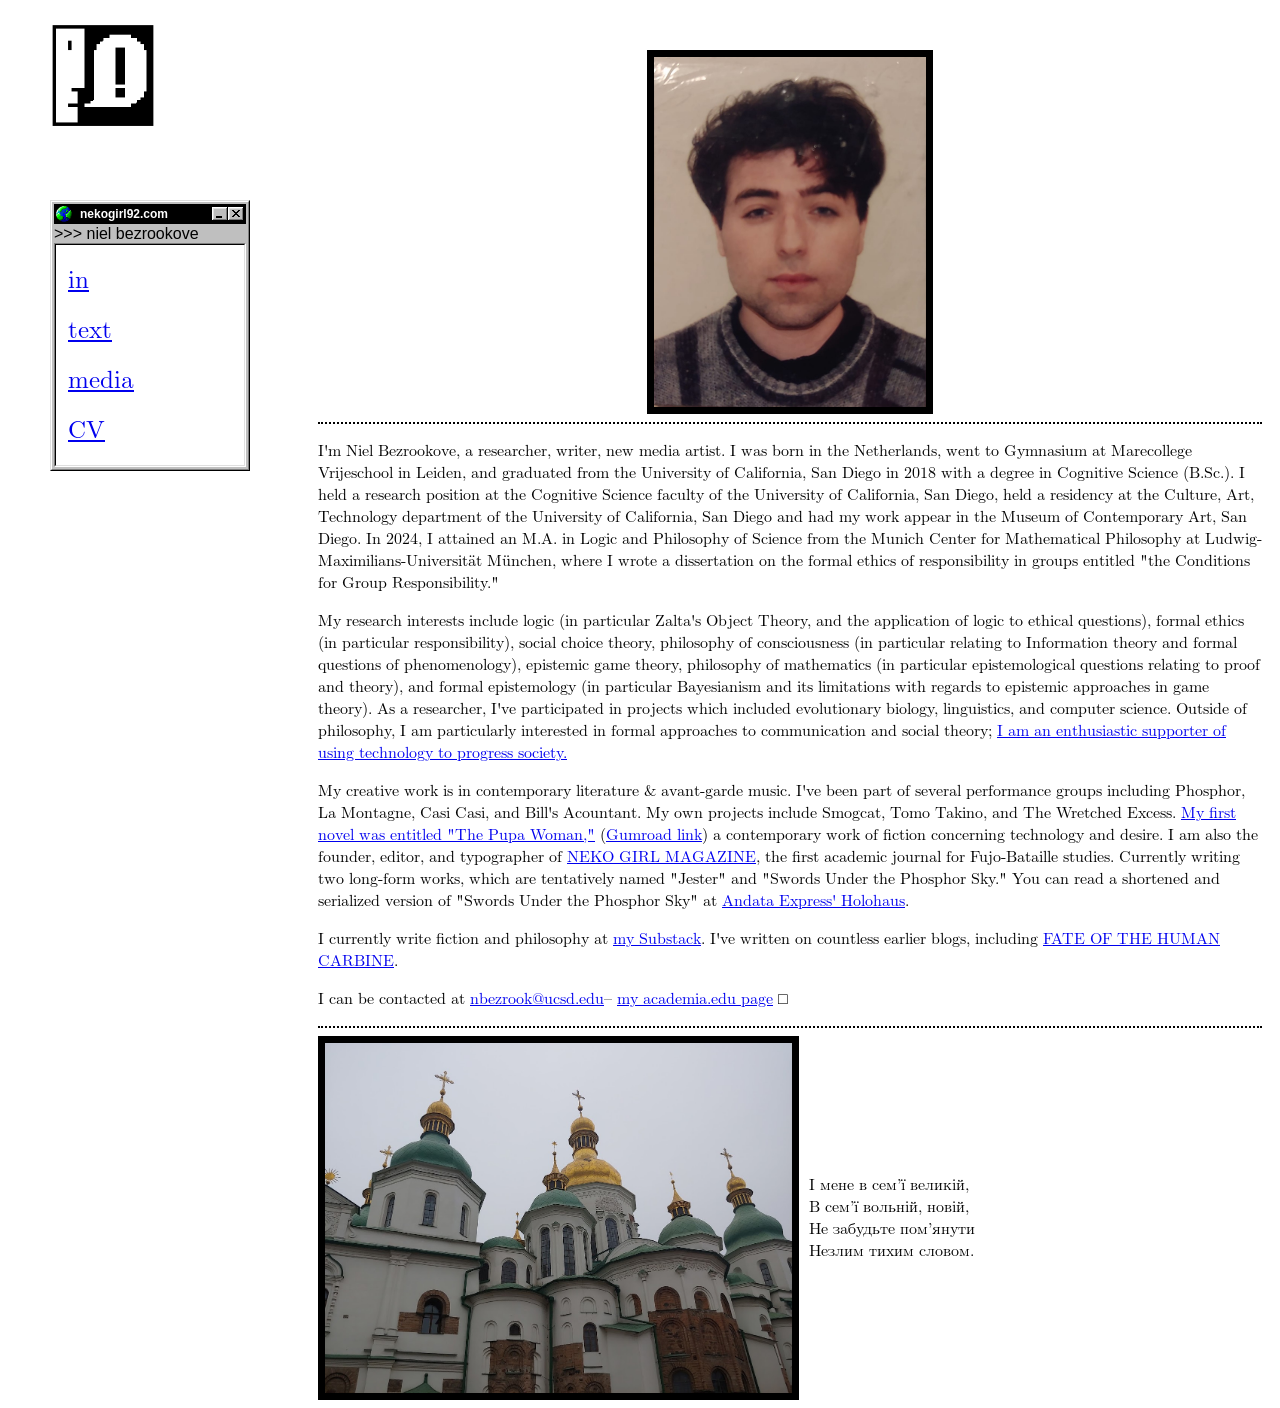
==== index.html @ 8990e806 "update" ====
<html lang="en">
  <head>
  <link rel="icon" href="/icon.ico" type="image/x-icon" />
  <style type="text/css">
	@font-face {
	font-family: "Computer Modern";
	src: url('cmunrm.otf');
	}
	body {
	font-family: "Computer Modern";
	}
	img.hasBorder {
	object-fit: cover;
	display: block;
	max-height:350px;
	margin-left: auto;
	margin-right: auto;
	border:7px solid #000000; 
	}
	container {
	display: flex;
	align-items: center;
	gap: 20px;
	}
	.sidenav {
	height: 100%; 
	width: 160px; 
	position: fixed;
	z-index: -1;
	top: 0;
	left: 0;
	background-color: #FFF;
	overflow-x: hidden; 
	padding-top: 20px;
	}

	.sidenav a {
	padding: 6px 8px 6px 32px;
	text-decoration: none;
	font-size: 25px;
	color: #818181;
	display: block;
	}

	.sidenav a:hover {
	color: #000000;
	}

	.main {
	margin-top: 50px;
	margin-left: 300px; 
	padding: 0px 10px;
	}

	@media screen and (max-height: 450px) {
	.sidenav {padding-top: 15px;}
	.sidenav a {font-size: 18px;}
	}
	
	.peach_bg {
	display:flex;
	max-width:980px;
	margin:auto;
	align-items:center;
	}
	  
	.description { 
	padding:10px;
	}
	</style>
	
    <meta charset="utf-8">
    <title>niel bezrookove</title>
    <link rel="stylesheet" href="style.css">
    <script src="script.js" type="text/javascript" language="javascript1.2"></script>
</head>

<body>

<div class="sidenav"><img style="margin-left:50px;max-width:70%;height:auto;" src="site icon.png">
</div>

<script>	var sidewindow = createMiniWinLayer(
			'<p><a style="margin-left:10px;font-size:25px;font-family:Computer Modern" href="https://www.nekogirl92.com/">in</a></p><p><a style="margin-left:10px;font-size:25px;font-family:Computer Modern" href="text">text</a></p><p><a style="margin-left:10px;font-size:25px;font-family:Computer Modern" href="media">media</a></p><p><a style="margin-left:10px;font-size:25px;font-family:Computer Modern" href="https://drive.google.com/file/d/1nnhD9IYKwJ6ScHoR6qQgUqGGp2paw7JL/view?usp=sharing">CV</a></p>', //The text to be written in the main part of the mini window (can contain HTML)
		'nekogirl92.com',    //The text to be written in the title bar of the mini window
		50,                    //Distance from the left edge of the page to start
		200,                    //Distance from the top edge of the page to start
		200,                    //Width of the mini window
		'#000000',              //The background colour of the title bar of the mini window
		'#ffffff',              //The background colour of the main part of the mini window
		'cry.png',             //The location of the logo image in the top left corner (16px x 16px)
		'min.gif',        //The location of the minimise image (16px x 16px)
		'max.gif',          //The location of the restore image (16px x 16px)
		'cross.gif',            //The location of the 'close window' image (16px x 16px)
		'',         //The location of the maximise image (16px x 16px) - use '' for not maximisable
		                        //(only used if drag handle image is also specified)
		'',           //The location of the drag handle image (8px x 8px) - use '' for not resizable
		                        //(not available if dragable portion is set to true)
		1,                      //Initial window visibility (0 = hidden, 1 = maximised, 2 = minimised)
		false,                  //Dragable portion (true = entire window, false = title bar only)
		                        //Some browsers may have problems using the minimise/maximise/close buttons
		                        //if you use entire window.
		'<a style="font-family:Arial,Sans-Serif"> >>> niel bezrookove</a>',  //Only used in DOM browsers - HTML to be put just above the main part of the window -
		                        //this MUST NOT contain any 'div' elements - this is designed to be used along with my
		                        //display based menu script to provide menus in the mini windows
		true                    //Only used in DOM browsers (not Konqueror or IE Mac) - should the window use scrollbars
	);
</script>

<!--
<div class="sidenav">
  <a style="font-family:'Computer Modern'" href="index.html">in
  </a>
  <a style="font-family:'Computer Modern'" href="text.html">text
  </a>
  <a style="font-family:'Computer Modern'" href="media.html">media
  </a>
  <a style="font-family:'Computer Modern'" href="https://drive.google.com/file/d/1nnhD9IYKwJ6ScHoR6qQgUqGGp2paw7JL/view?usp=sharing">CV
  </a>
</div>

<!-- Page content -->
<div class="main">
<img class="hasBorder" src="/portrait.jpg" alt="" />
<hr style="border: none; border-top: 2px dotted black;">
<p style="font-family:'Computer Modern'">I'm Niel Bezrookove, a researcher, writer, new media artist. I was born in the Netherlands, went to Gymnasium at Marecollege Vrijeschool in Leiden, and graduated from the University of California, San Diego in 2018 with a degree in Cognitive Science (B.Sc.). I held a research position at the Cognitive Science faculty of the University of California, San Diego, held a residency at the Culture, Art, Technology department of the University of California, San Diego and had my work appear in the Museum of Contemporary Art, San Diego. In 2024, I attained an M.A. in Logic and Philosophy of Science from the Munich Center for Mathematical Philosophy at Ludwig-Maximilians-Universität München, where I wrote a dissertation on the formal ethics of responsibility in groups entitled "the Conditions for Group Responsibility."
</p>

<p style="font-family:'Computer Modern'"> My research interests include logic (in particular Zalta's Object Theory, and the application of logic to ethical questions), formal ethics (in particular responsibility), social choice theory, philosophy of consciousness (in particular relating to Information theory and formal questions of phenomenology), epistemic game theory, philosophy of mathematics (in particular epistemological questions relating to proof and theory), and formal epistemology (in particular Bayesianism and its limitations with regards to epistemic approaches in game theory). As a researcher, I've participated in projects which included evolutionary biology, linguistics, and computer science. Outside of philosophy, I am particularly interested in formal approaches to communication and social theory; <a href="https://nekosattva.substack.com/p/the-problem-of-scale-in-anarchism">I am an enthusiastic supporter of using technology to progress society.</a>
</p>

<p style="font-family:'Computer Modern'">
My creative work is in contemporary literature & avant-garde music. I've been part of several performance groups including Phosphor, La Montagne, Casi Casi, and Bill's Acountant. My own projects include Smogcat, Tomo Takino, and The Wretched Excess. <a href="https://www.amazon.com/Pupa-Woman-nekosattva-B-ebook/dp/B088466JJC">My first novel was entitled "The Pupa Woman,"</a> (<a href="https://gumroad.com/l/PUPAWOMAN">Gumroad link</a>) a contemporary work of fiction concerning technology and desire. I am also the founder, editor, and typographer of <a href="https://www.nekogirlmagazine.com">NEKO GIRL MAGAZINE</a>, the first academic journal for Fujo-Bataille studies. Currently writing two long-form works, which are tentatively named "Jester" and "Swords Under the Phosphor Sky." You can read a shortened and serialized version of "Swords Under the Phosphor Sky" at <a href="https://andataexpress.neocities.org/phosphor-ch">Andata Express' Holohaus</a>.
</p>

<p style="font-family:'Computer Modern'">
I currently write fiction and philosophy at <a href="https://nekosattva.substack.com/">my Substack</a>. I've written on countless earlier blogs, including <a href="https://nekogirl920.wordpress.com/">FATE OF THE HUMAN CARBINE</a>.
</p>

<p style="font-family:'Computer Modern'">
I can be contacted at 
<a href="mailto:nbezrook@ucsd.edu">nbezrook@ucsd.edu</a>–
<a href="https://ucsd.academia.edu/NBezrookove">my academia.edu page</a> □
</p>

<hr style="border: none; border-top: 2px dotted black;">

<div class="peach_bg">
<a href="https://en.wikipedia.org/wiki/Saint_Sophia_Cathedral,_Kyiv" title="Saint Sophia Cathedral, Kyiv, 2020" class="hasBorder"><img class="hasBorder" src="/ukraine.jpg"></a>
<div class="description">
І мене в сем’ї великій, <br>
В сем’ї вольній, новій, <br>
Не забудьте пом’янути <br>
Незлим тихим словом. <br>
</div>
</div>

</div>
 </body>
</html>
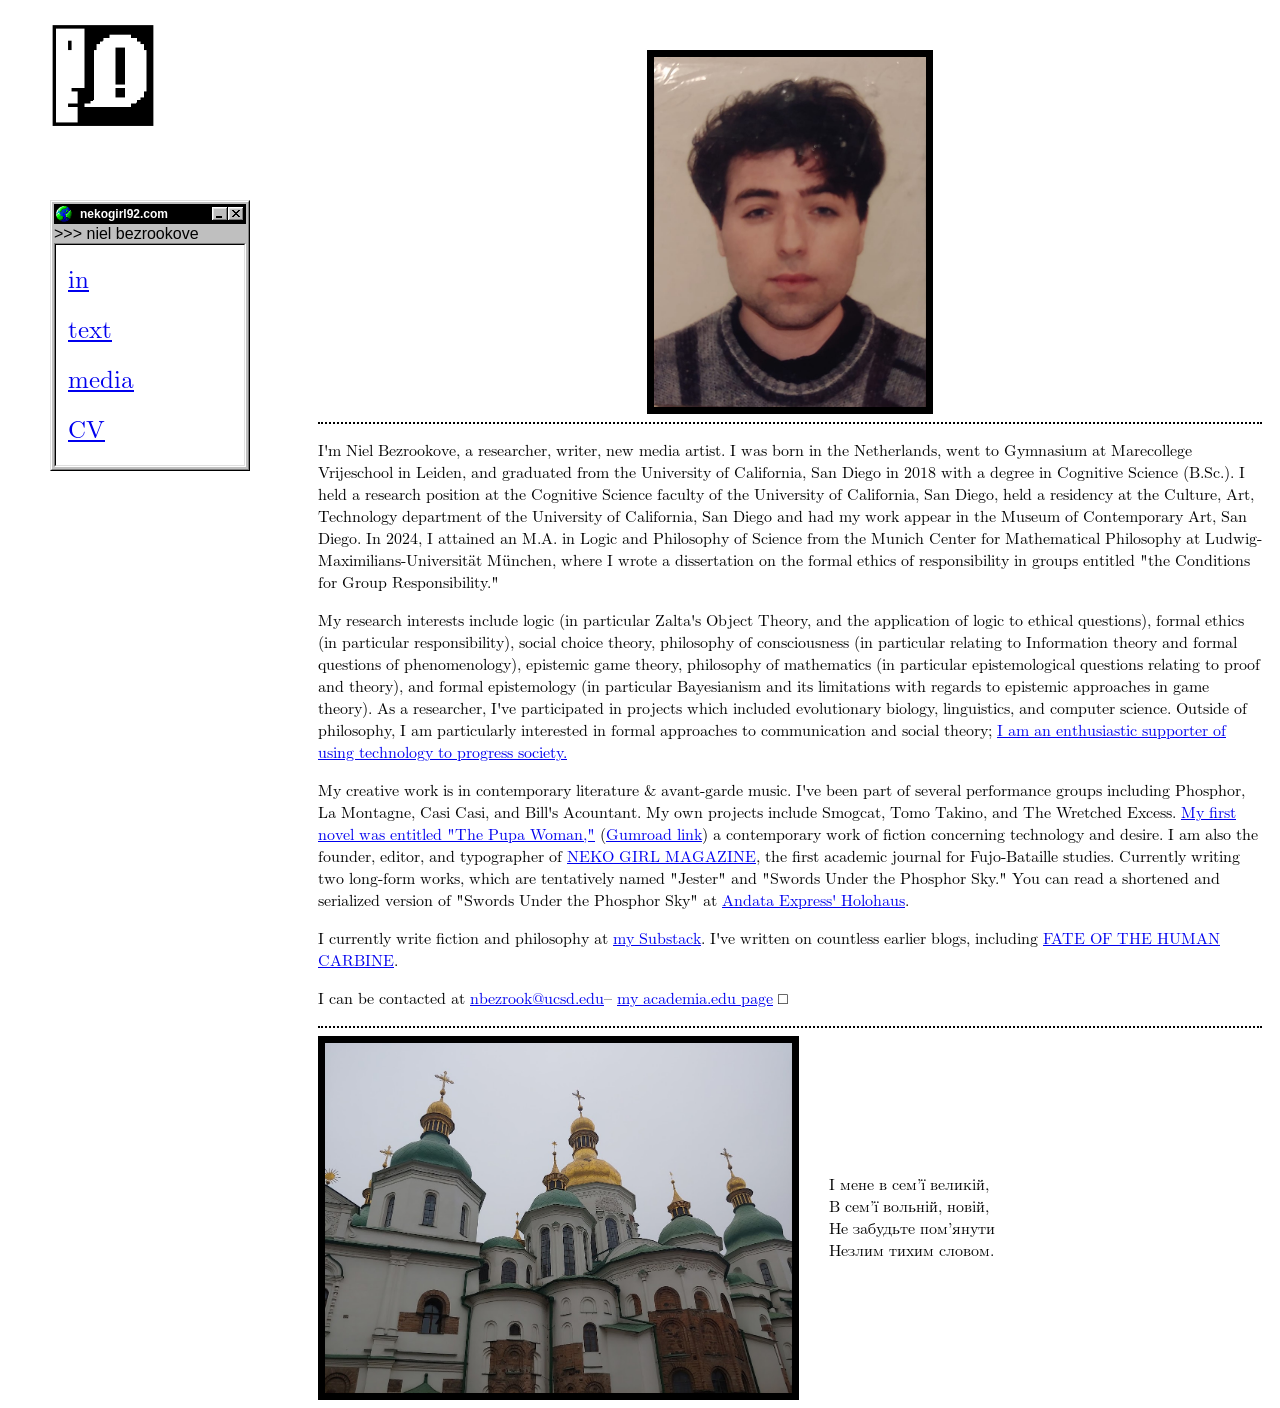
==== commit 46fa3ea3: "update" ====
--- a/index.html
+++ b/index.html
@@ -65,7 +65,7 @@
 	}
 	  
 	.description { 
-	padding:10px;
+	padding:30px;
 	}
 	</style>
 	
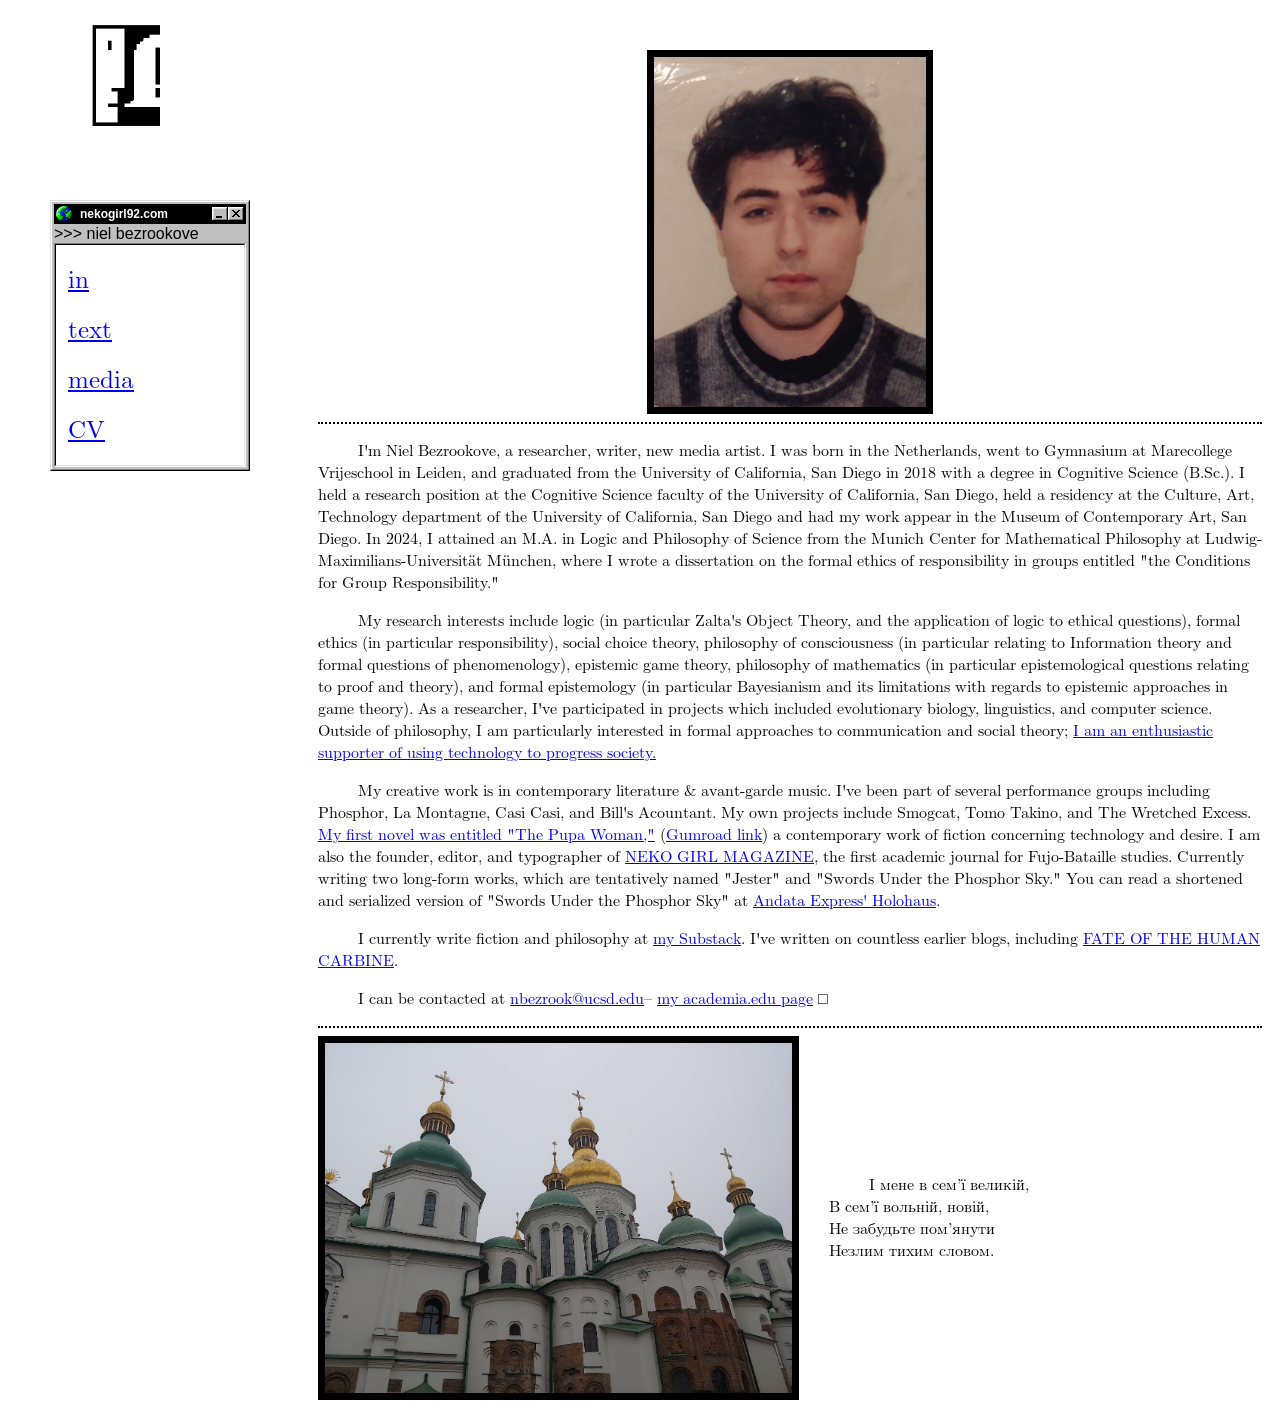
==== commit 509c93fe: "update" ====
--- a/index.html
+++ b/index.html
@@ -7,6 +7,7 @@
 	src: url('cmunrm.otf');
 	}
 	body {
+    text-indent: 40px;
 	font-family: "Computer Modern";
 	}
 	img.hasBorder {
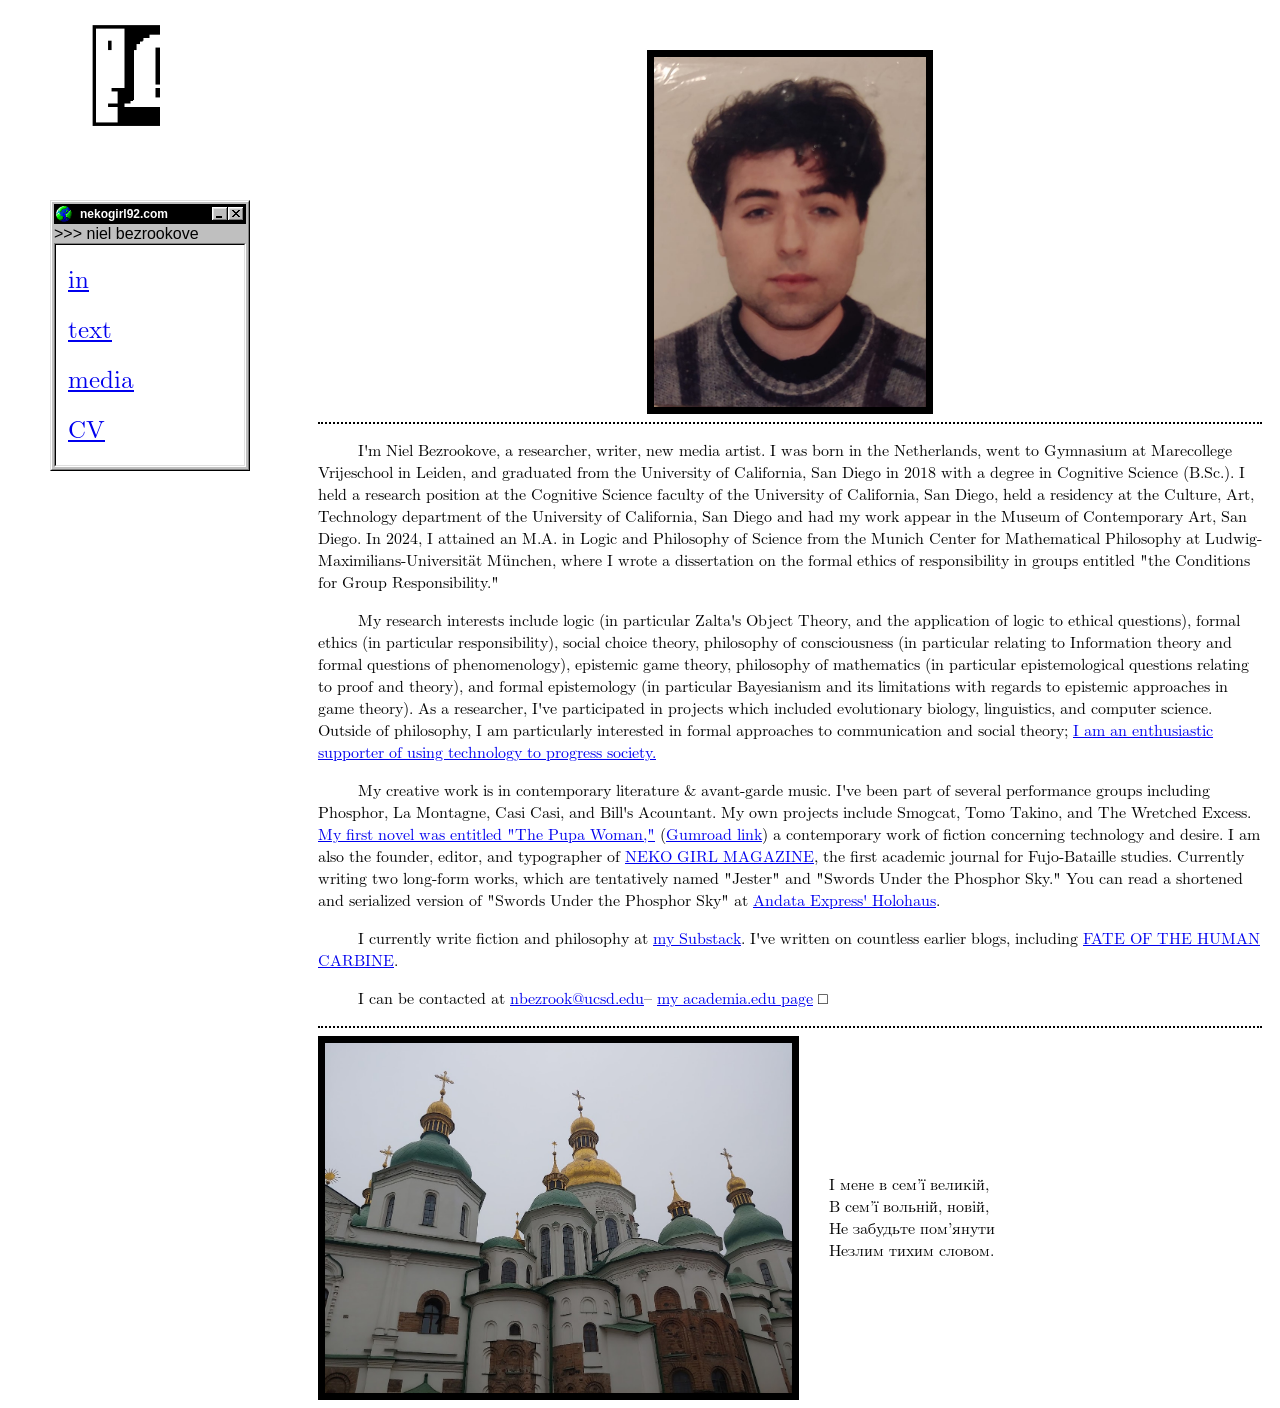
==== commit 85edf81e: "update" ====
--- a/index.html
+++ b/index.html
@@ -3,70 +3,71 @@
   <link rel="icon" href="/icon.ico" type="image/x-icon" />
   <style type="text/css">
 	@font-face {
-	font-family: "Computer Modern";
-	src: url('cmunrm.otf');
+		font-family: "Computer Modern";
+		src: url('cmunrm.otf');
 	}
 	body {
-    text-indent: 40px;
-	font-family: "Computer Modern";
+		text-indent: 40px;
+		font-family: "Computer Modern";
 	}
 	img.hasBorder {
-	object-fit: cover;
-	display: block;
-	max-height:350px;
-	margin-left: auto;
-	margin-right: auto;
-	border:7px solid #000000; 
+		object-fit: cover;
+		display: block;
+		max-height:350px;
+		margin-left: auto;
+		margin-right: auto;
+		border:7px solid #000000; 
 	}
 	container {
-	display: flex;
-	align-items: center;
-	gap: 20px;
+		display: flex;
+		align-items: center;
+		gap: 20px;
 	}
 	.sidenav {
-	height: 100%; 
-	width: 160px; 
-	position: fixed;
-	z-index: -1;
-	top: 0;
-	left: 0;
-	background-color: #FFF;
-	overflow-x: hidden; 
-	padding-top: 20px;
+		height: 100%; 
+		width: 160px; 
+		position: fixed;
+		z-index: -1;
+		top: 0;
+		left: 0;
+		background-color: #FFF;
+		overflow-x: hidden; 
+		padding-top: 20px;
 	}
 
 	.sidenav a {
-	padding: 6px 8px 6px 32px;
-	text-decoration: none;
-	font-size: 25px;
-	color: #818181;
-	display: block;
+		padding: 6px 8px 6px 32px;
+		text-decoration: none;
+		font-size: 25px;
+		color: #818181;
+		display: block;
 	}
 
 	.sidenav a:hover {
-	color: #000000;
+		color: #000000;
 	}
 
 	.main {
-	margin-top: 50px;
-	margin-left: 300px; 
-	padding: 0px 10px;
+		margin-top: 50px;
+		margin-left: 300px; 
+		padding: 0px 10px;
 	}
 
 	@media screen and (max-height: 450px) {
-	.sidenav {padding-top: 15px;}
-	.sidenav a {font-size: 18px;}
+		.sidenav {padding-top: 15px;}
+		.sidenav a {font-size: 18px;}
 	}
 	
 	.peach_bg {
-	display:flex;
-	max-width:980px;
-	margin:auto;
-	align-items:center;
+		display:flex;
+		max-width:980px;
+		margin:auto;
+		align-items:center;
 	}
 	  
-	.description { 
-	padding:30px;
+	.description {
+		text-indent: 0px;
+		padding:30px;
 	}
 	</style>
 	
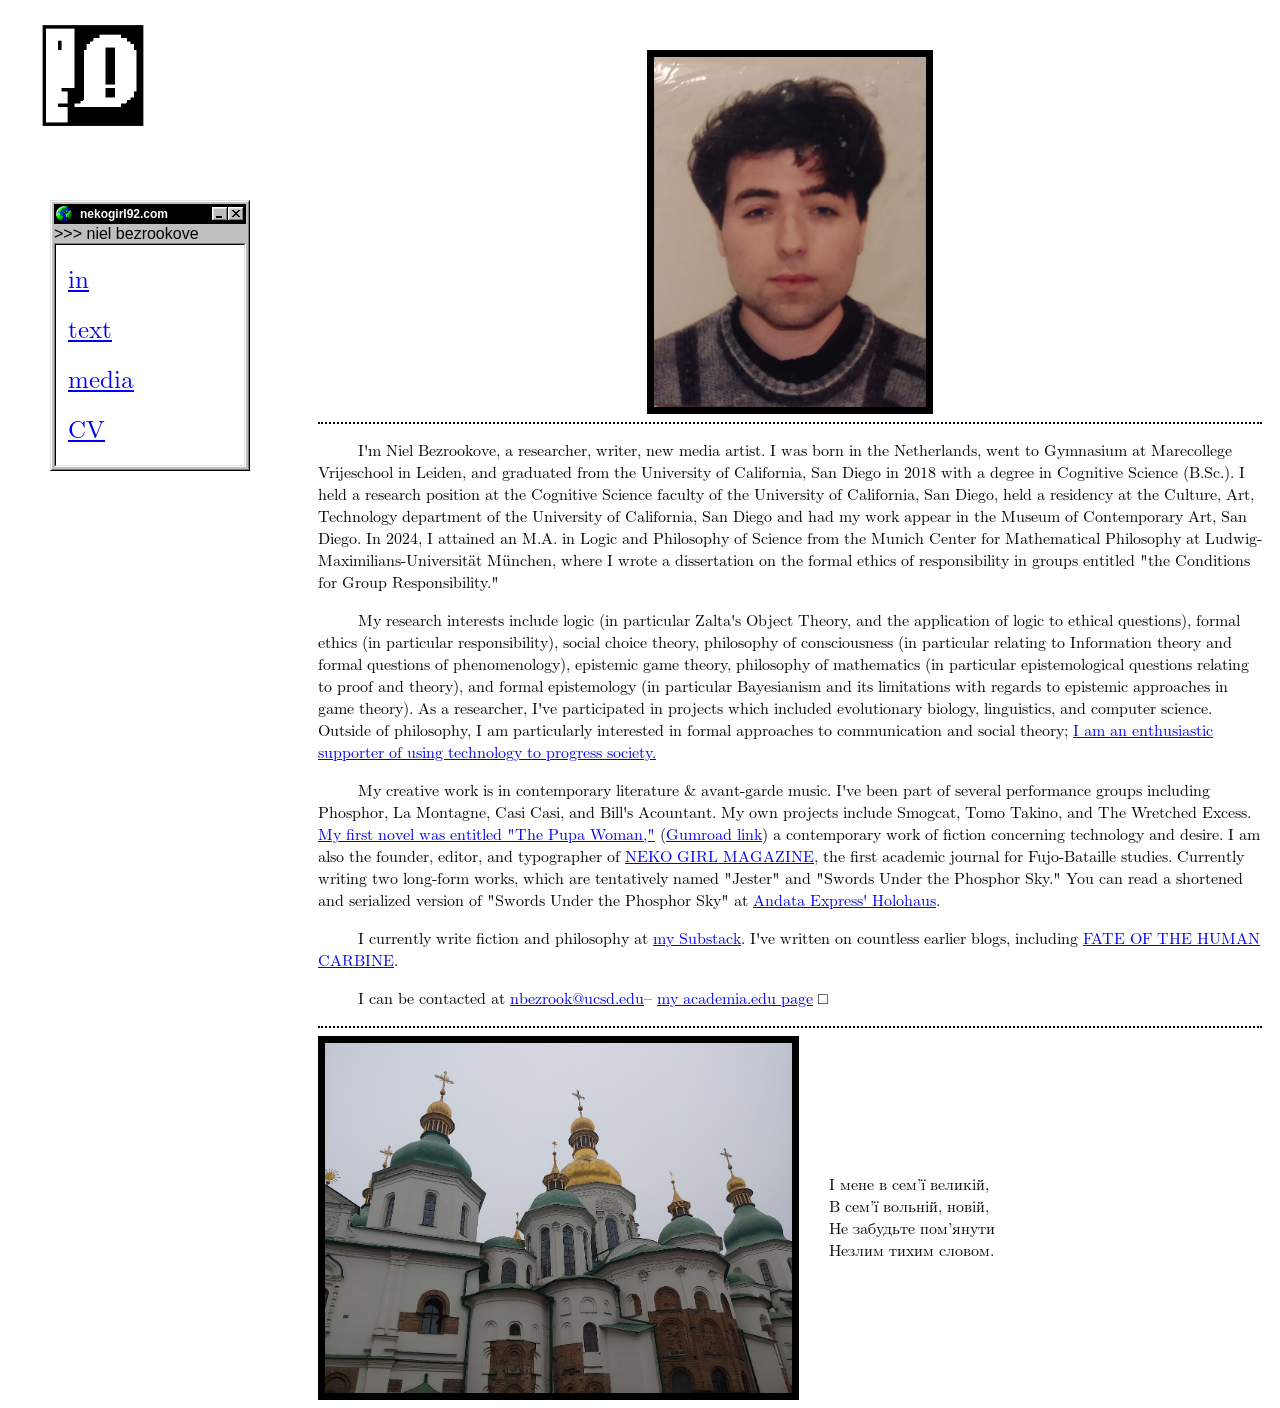
==== commit 37881bbb: "update" ====
--- a/index.html
+++ b/index.html
@@ -79,7 +79,7 @@
 
 <body>
 
-<div class="sidenav"><img style="margin-left:50px;max-width:70%;height:auto;" src="site icon.png">
+<div class="sidenav"><img style="margin-left:auto;max-width:70%;height:auto;" src="site icon.png">
 </div>
 
 <script>	var sidewindow = createMiniWinLayer(
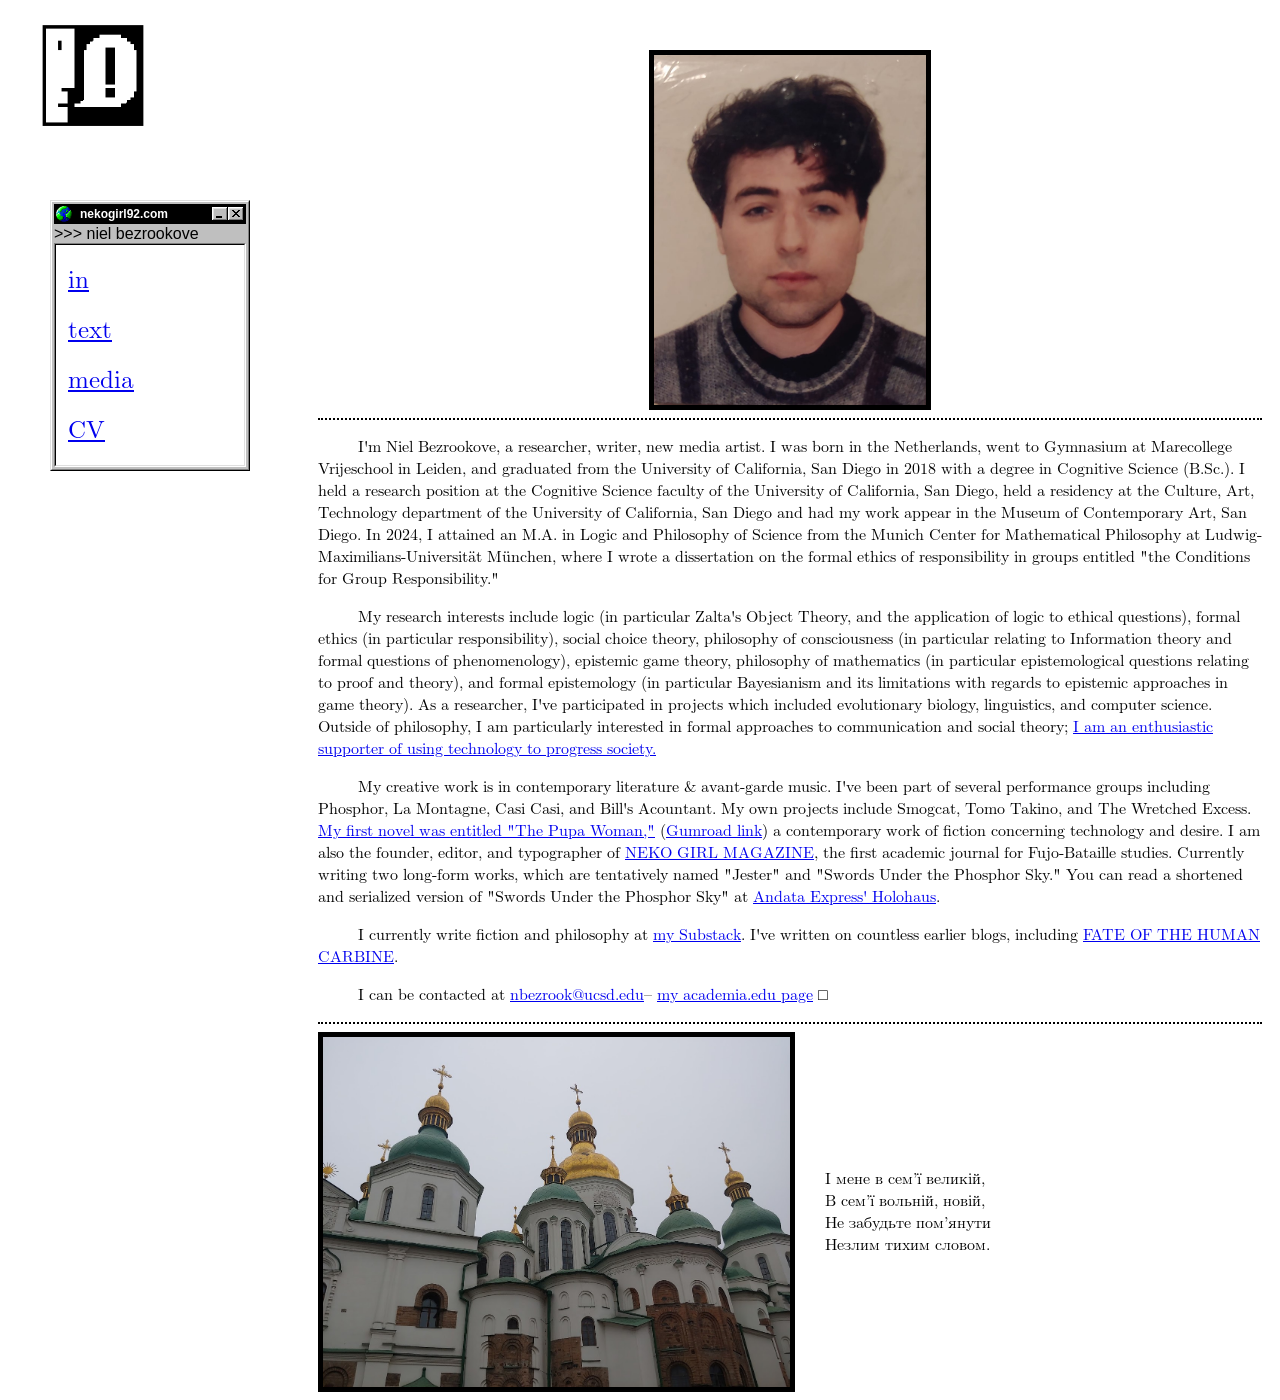
==== commit 1fe5485e: "update" ====
--- a/index.html
+++ b/index.html
@@ -16,7 +16,7 @@
 		max-height:350px;
 		margin-left: auto;
 		margin-right: auto;
-		border:7px solid #000000; 
+		border:5px solid #000000; 
 	}
 	container {
 		display: flex;
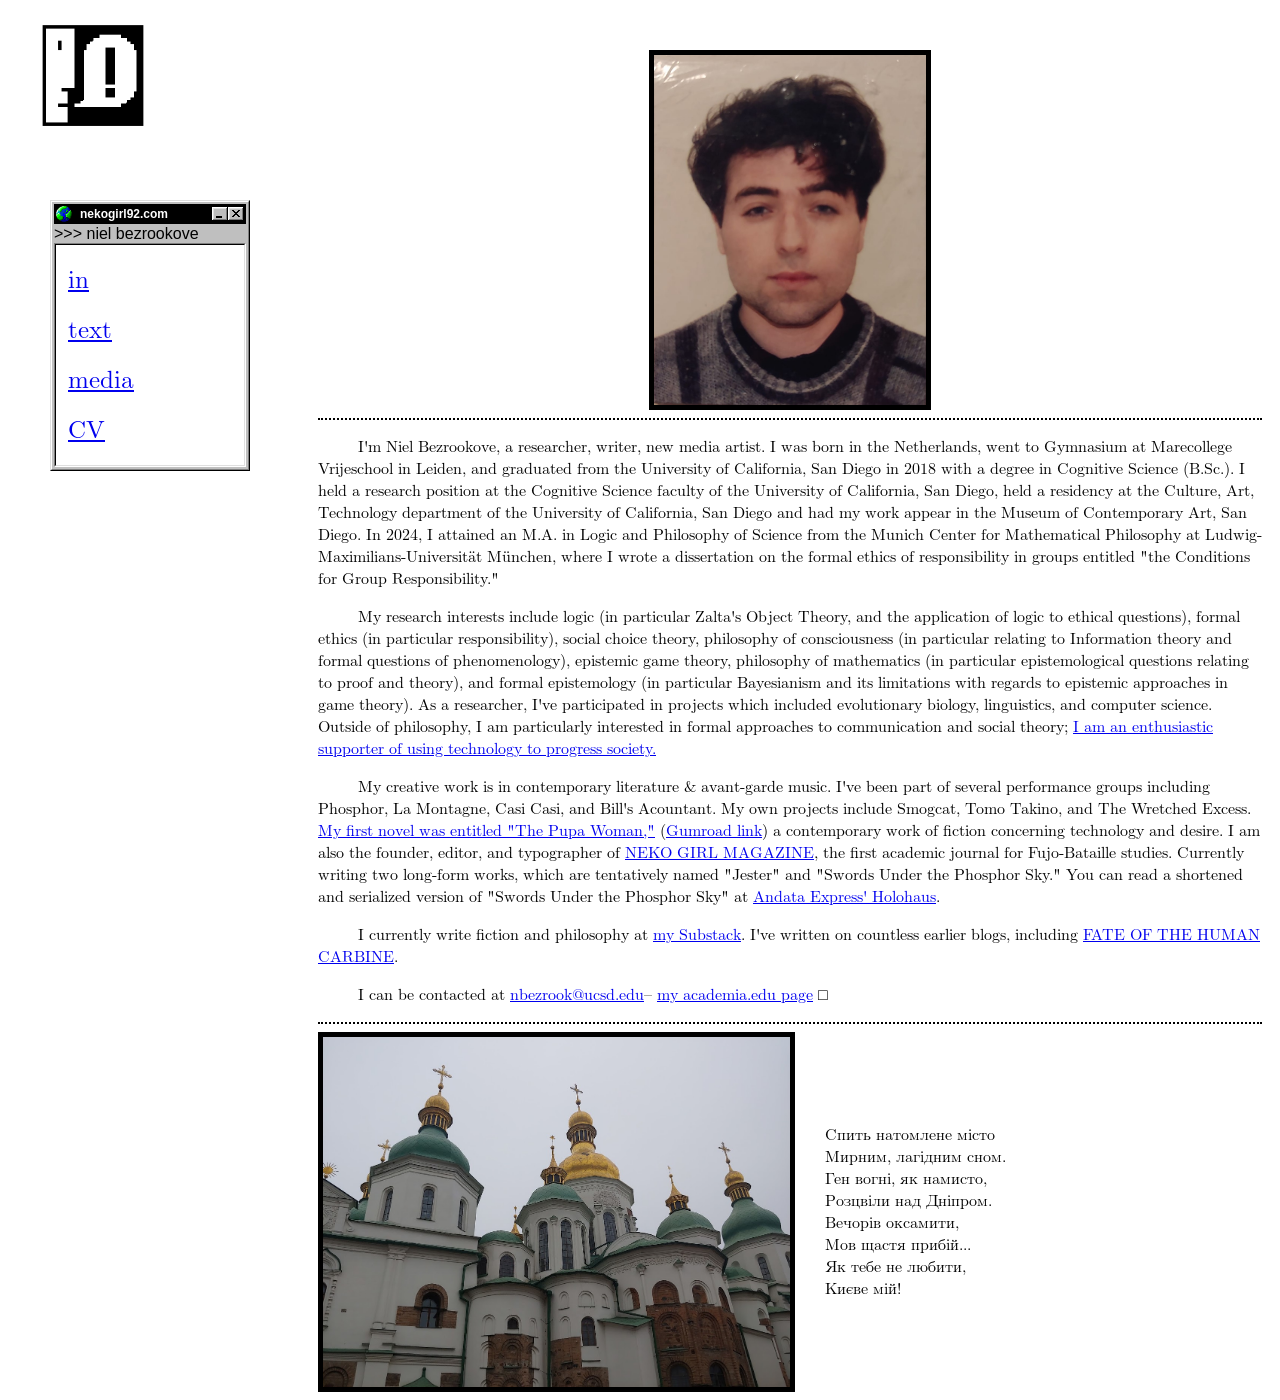
==== commit 94e5b085: "update" ====
--- a/index.html
+++ b/index.html
@@ -150,10 +150,14 @@
 <div class="peach_bg">
 <a href="https://en.wikipedia.org/wiki/Saint_Sophia_Cathedral,_Kyiv" title="Saint Sophia Cathedral, Kyiv, 2020" class="hasBorder"><img class="hasBorder" src="/ukraine.jpg"></a>
 <div class="description">
-І мене в сем’ї великій, <br>
-В сем’ї вольній, новій, <br>
-Не забудьте пом’янути <br>
-Незлим тихим словом. <br>
+Спить натомлене місто <br>
+Мирним, лагідним сном. <br>
+Ген вогні, як намисто, <br>
+Розцвіли над Дніпром. <br>
+Вечорів оксамити, <br>
+Мов щастя прибій... <br>
+Як тебе не любити, <br>
+Києве мій! <br>
 </div>
 </div>
 
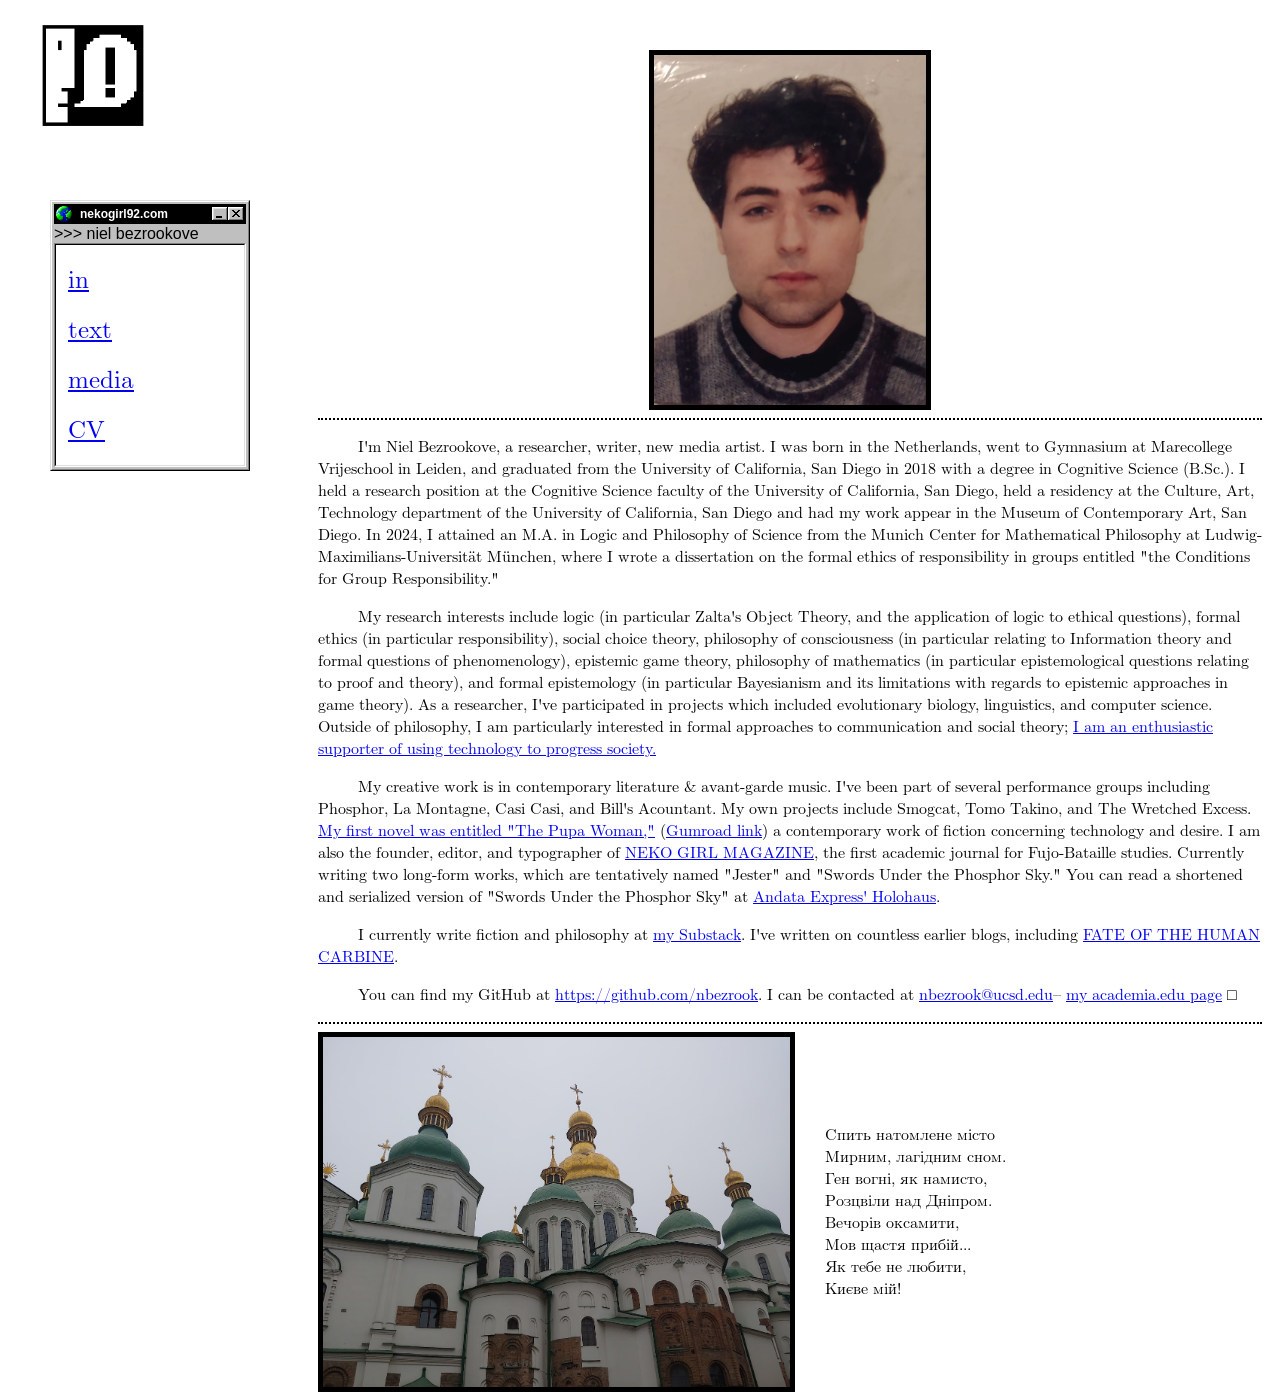
==== commit 7790f644: "Update contact information in index.html" ====
--- a/index.html
+++ b/index.html
@@ -140,7 +140,7 @@
 </p>
 
 <p style="font-family:'Computer Modern'">
-I can be contacted at 
+You can find my GitHub at <a href="https://github.com/nbezrook">https://github.com/nbezrook</a>. I can be contacted at 
 <a href="mailto:nbezrook@ucsd.edu">nbezrook@ucsd.edu</a>–
 <a href="https://ucsd.academia.edu/NBezrookove">my academia.edu page</a> □
 </p>
